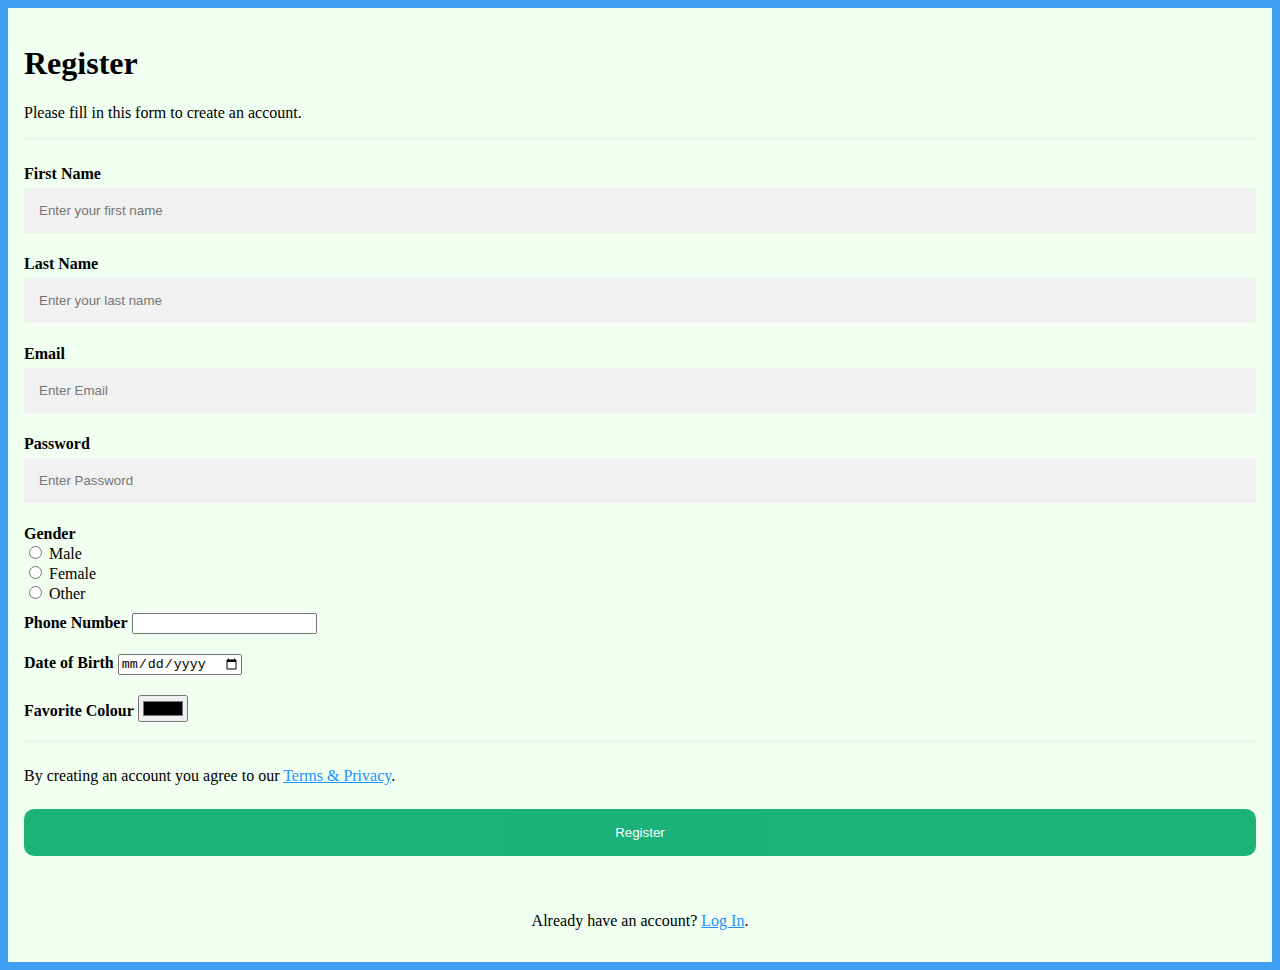
==== index.html @ 84ec6eb6 "first commit" ====
<!DOCTYPE html>
<html lang="en">
  <head>
    <meta charset="UTF-8" />
    <meta http-equiv="X-UA-Compatible" content="IE=edge" />
    <meta name="viewport" content="width=device-width, initial-scale=1.0" />
    <title>REGISTRATION PAGE</title>
    <link href="style.css" rel="stylesheet" />
  </head>

  <body>
    <!-- form -->
    <form action="success.html">
      <div class="container">
        <h1>Register</h1>
        <p>Please fill in this form to create an account.</p>
        <hr />
        <label for="fname"><b>First Name</b></label>
        <input
          type="text"
          placeholder="Enter your first name"
          name="fname"
          id="fname"
          required
        />

        <label for="lname"><b>Last Name</b></label>
        <input
          type="text"
          placeholder="Enter your last name"
          name="lname"
          id="lname"
          required
        />

        <label for="email"><b>Email</b></label>
        <input
          type="text"
          placeholder="Enter Email"
          name="email"
          id="email"
          required
        />

        <label for="psw"><b>Password</b></label>
        <input
          type="password"
          placeholder="Enter Password"
          name="psw"
          id="psw"
          required
        />

        <label for="gender"><b>Gender</b></label
        ><br />
        <input type="radio" name="gender" value="male" /> Male<br />
        <input type="radio" name="gender" value="female" /> Female<br />
        <input type="radio" name="gender" value="other" /> Other<br />

        <div class="label1">
          <label for="pnumber"><b>Phone Number</b></label>
          <input type="tel" name="pnumber" id="pnumber" required />
        </div>
        <div class="label1">
          <label for="dob"><b>Date of Birth</b></label>
          <input type="date" name="dob" id="dob" required />
        </div>
        <div class="label1">
          <label for="favcolour"><b>Favorite Colour</b></label>
          <input type="color" name="favcolour" id="favcolour" required />
        </div>

        <hr />
        <p>
          By creating an account you agree to our
          <a href="#">Terms & Privacy</a>.
        </p>
        <button type="submit" class="registerbtn" a href="success.html">
          Register
        </button>
      </div>

      <div class="container signin">
        <p>
          Already have an account?
          <a href="login.html" target="_blank" class="login">Log In</a>.
        </p>
      </div>
    </form>
  </body>
</html>
---- style.css ----
* {
    box-sizing: border-box;
}

body {
    background-color: rgb(63, 159, 243);
}

/* Add padding to containers */
.container {
    padding: 16px;
}

/* input fields */
input[type="text"],
input[type="password"] {
    width: 100%;
    padding: 15px;
    margin: 5px 0 22px 0;
    display: inline-block;
    border: none;
    background: #f1f1f1;
}

input[type="text"]:focus,
input[type="password"]:focus {
    background-color: #ddd;
    outline: none;
}

hr {
    border: 1px solid #f1f1f1;
    margin-bottom: 25px;
}

/*submit/register button */
.registerbtn {
    background-color: #04aa6d;
    color: white;
    padding: 16px 20px;
    margin: 8px 0;
    border: none;
    cursor: pointer;
    width: 100%;
    opacity: 0.9;
}

.registerbtn:hover {
    color: cornflowerblue;
}

/* Add a blue text color to links */
a {
    color: dodgerblue;
}

/* background color and center the text of the "sign in" section */
.signin {
    background-color: #f1f1f1;
    text-align: center;
}

.login:hover {
    color: blanchedalmond;
}

.label1 {
    padding-bottom: 10px;
    padding-top: 10px;
}

.container {
    background-color: honeydew;
}

/* button style */
button {
    border-radius: 10px;

    padding: 5px;
}

#successpage {
    font-style: italic;
}

#email1 {
    width: 100%;
    padding: 15px;
    margin: 5px 0 22px 0;
    display: inline-block;
    border: none;
    background: #f1f1f1;
}
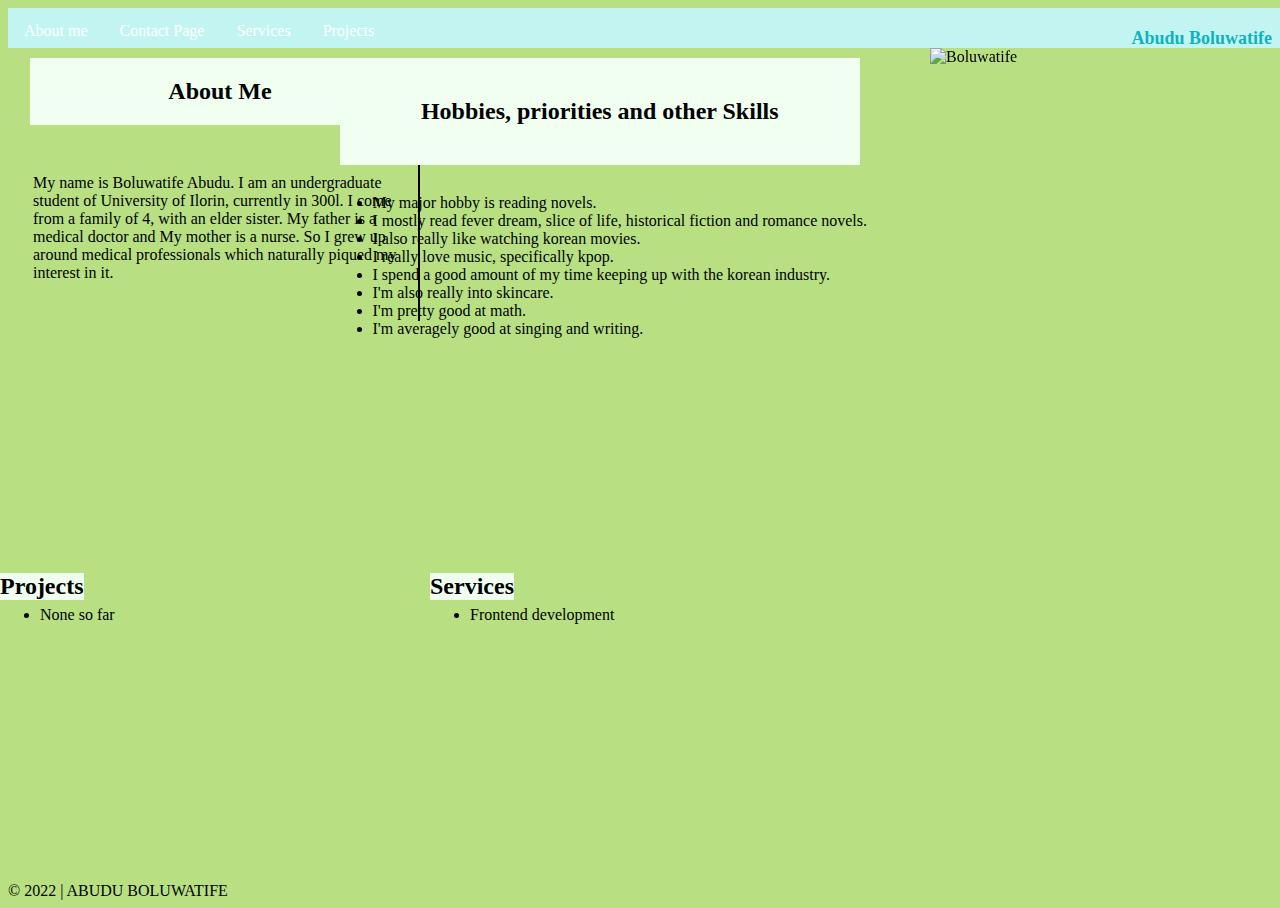
==== commit 814131f3: "portfolio first commit" ====
--- a/index.html
+++ b/index.html
@@ -1,91 +1,98 @@
 <!DOCTYPE html>
-<html lang="en">
-  <head>
-    <meta charset="UTF-8" />
-    <meta http-equiv="X-UA-Compatible" content="IE=edge" />
-    <meta name="viewport" content="width=device-width, initial-scale=1.0" />
-    <title>REGISTRATION PAGE</title>
-    <link href="style.css" rel="stylesheet" />
-  </head>
+<html>
 
-  <body>
-    <!-- form -->
-    <form action="success.html">
-      <div class="container">
-        <h1>Register</h1>
-        <p>Please fill in this form to create an account.</p>
-        <hr />
-        <label for="fname"><b>First Name</b></label>
-        <input
-          type="text"
-          placeholder="Enter your first name"
-          name="fname"
-          id="fname"
-          required
-        />
+<head>
+  <meta charset="utf-8">
+  <meta name="viewport" content="width=device-width">
+  <title>MY PORTFOLIO</title>
+  <link href="style.css" rel="stylesheet" type="text/css" />
 
-        <label for="lname"><b>Last Name</b></label>
-        <input
-          type="text"
-          placeholder="Enter your last name"
-          name="lname"
-          id="lname"
-          required
-        />
+</head>
 
-        <label for="email"><b>Email</b></label>
-        <input
-          type="text"
-          placeholder="Enter Email"
-          name="email"
-          id="email"
-          required
-        />
-
-        <label for="psw"><b>Password</b></label>
-        <input
-          type="password"
-          placeholder="Enter Password"
-          name="psw"
-          id="psw"
-          required
-        />
-
-        <label for="gender"><b>Gender</b></label
-        ><br />
-        <input type="radio" name="gender" value="male" /> Male<br />
-        <input type="radio" name="gender" value="female" /> Female<br />
-        <input type="radio" name="gender" value="other" /> Other<br />
-
-        <div class="label1">
-          <label for="pnumber"><b>Phone Number</b></label>
-          <input type="tel" name="pnumber" id="pnumber" required />
-        </div>
-        <div class="label1">
-          <label for="dob"><b>Date of Birth</b></label>
-          <input type="date" name="dob" id="dob" required />
-        </div>
-        <div class="label1">
-          <label for="favcolour"><b>Favorite Colour</b></label>
-          <input type="color" name="favcolour" id="favcolour" required />
+<body>
+    <!-- header -->
+    <header>
+        <div>
+            <nav class="nav">
+                <ul class="nav" id="ul">
+                    <li class="list"><a href="#aboutme" id="aboutme">About me</a></li>
+                    <li class="list"><a href="contact.html" id="Contact Page" target="_blank">Contact Page</a></li>
+                    <li class="list"><a href="#Services" id="Services">Services</a></li>
+                    <li class="list"><a href="#Projects" id="Projects">Projects</a></li>
+                    <li id="Bolu"><strong> Abudu Boluwatife</strong></li>
+                </ul>
         </div>
 
-        <hr />
-        <p>
-          By creating an account you agree to our
-          <a href="#">Terms & Privacy</a>.
-        </p>
-        <button type="submit" class="registerbtn" a href="success.html">
-          Register
-        </button>
-      </div>
+    </header>
 
-      <div class="container signin">
-        <p>
-          Already have an account?
-          <a href="login.html" target="_blank" class="login">Log In</a>.
-        </p>
-      </div>
-    </form>
-  </body>
+    <main>
+        <section>
+            <table id="table1">
+                <caption>
+                    <h2 class="caption" id="aboutme2">
+                        About Me
+                    </h2>
+                </caption>
+                <td>
+                    <p>My name is Boluwatife Abudu. I am an undergraduate student of University of
+                        Ilorin,
+                        currently in 300l. I
+                        come from a family of 4, with an elder sister. My father is a medical doctor and My mother is a
+                        nurse.
+                        So I grew up around medical professionals which naturally piqued my interest in it.</p>
+                </td>
+            </table>
+        </section>
+        <section>
+            <table id="table2">
+                <caption class="caption" id="hobbie">
+                    <h2>Hobbies, priorities and other Skills</h2>
+                </caption>
+                <td>
+                    <ul>
+                        <li>My major hobby is reading novels.</li>
+                        <li>I mostly read fever dream, slice of life, historical fiction and romance novels.</li>
+                        <li>I also really like watching korean movies.</li>
+                        <li>I really love music, specifically kpop.</li>
+                        <li>I spend a good amount of my time keeping up with the korean industry.</li>
+                        <li>I'm also really into skincare.</li>
+                        <li>I'm pretty good at math.</li>
+                        <li>I'm averagely good at singing and writing.</li>
+                    </ul>
+                </td>
+            </table>
+        </section>
+        <section>
+            <img src="images/bolu1.jpg" alt="Boluwatife">
+        </section>
+  <section>
+            <h2 id="projects2">
+                Projects
+            </h2>
+
+            <ul id="project3">
+                <li> None so far</li>
+            </ul>
+
+        </section>
+        <section id="project7">
+            <h2 id="project5">
+                Services
+            </h2>
+            <ul id="project6">
+                <li>Frontend development</li>
+            </ul>
+        </section>
+
+        <footer>
+            © 2022 | ABUDU BOLUWATIFE
+        </footer>
+ <!--
+  This script places a badge on your repl's full-browser view back to your repl's cover
+  page. Try various colors for the theme: dark, light, red, orange, yellow, lime, green,
+  teal, blue, blurple, magenta, pink!
+  -->
+  <script src="https://replit.com/public/js/replit-badge.js" theme="blue" defer></script> 
+</body>
+
 </html>
--- a/style.css
+++ b/style.css
@@ -1,94 +1,145 @@
-* {
-    box-sizing: border-box;
+html,
+body {
+    height: 100%;
+    width: 100%;
 }
 
-body {
-    background-color: rgb(63, 159, 243);
+/*image */
+
+/* nav */
+#ul {
+    list-style-type: none;
+    margin: 0;
+    padding: 0;
+    overflow: hidden;
+    background-color: rgb(194, 245, 242);
+    width: 100%;
+    height: 40px;
 }
 
-/* Add padding to containers */
-.container {
-    padding: 16px;
+.list {
+    float: left;
 }
 
-/* input fields */
-input[type="text"],
-input[type="password"] {
-    width: 100%;
-    padding: 15px;
-    margin: 5px 0 22px 0;
-    display: inline-block;
-    border: none;
-    background: #f1f1f1;
+li a {
+    display: block;
+    color: white;
+    text-align: center;
+    padding: 14px 16px;
+    text-decoration: none;
 }
 
-input[type="text"]:focus,
-input[type="password"]:focus {
-    background-color: #ddd;
-    outline: none;
+li a:hover {
+    background-color: rgb(20, 17, 1);
 }
 
-hr {
-    border: 1px solid #f1f1f1;
-    margin-bottom: 25px;
+#Bolu {
+    display: block;
+    color: rgb(14, 179, 190);
+    text-align: right;
+    padding: 20px 16px;
+    text-decoration-style: bold;
+    font-size: large;
 }
 
-/*submit/register button */
-.registerbtn {
-    background-color: #04aa6d;
-    color: white;
-    padding: 16px 20px;
-    margin: 8px 0;
-    border: none;
-    cursor: pointer;
-    width: 100%;
-    opacity: 0.9;
+p h2 {
+    padding: 100px;
+    margin-top: 50px;
 }
 
-.registerbtn:hover {
-    color: cornflowerblue;
+html {
+    background-color: rgb(184, 224, 131);
 }
 
-/* Add a blue text color to links */
-a {
-    color: dodgerblue;
+.class,
+#hobbie,
+#aboutme2 {
+    background-color: honeydew;
+    padding: 20px;
+    margin: 10px;
 }
 
-/* background color and center the text of the "sign in" section */
-.signin {
-    background-color: #f1f1f1;
-    text-align: center;
+span {
+    block-size: 1px;
+    color: solid black;
 }
 
-.login:hover {
-    color: blanchedalmond;
+/* aboutme */
+#table1 {
+    border-right: 2px solid black;
+    width: 400px;
+    padding: 20px 10px;
+    border-left: 2px;
+    position: absolute;
+    left: 20px;
 }
 
-.label1 {
-    padding-bottom: 10px;
-    padding-top: 10px;
+/*hobbies  */
+#table2 {
+    border-right: 2px;
+    position: absolute;
+    right: 410px;
 }
 
-.container {
-    background-color: honeydew;
+/* image */
+img {
+    width: 350px;
+    height: 600px;
+    position: fixed;
+    right: 0px;
 }
 
-/* button style */
-button {
-    border-radius: 10px;
-
-    padding: 5px;
+#projects2 {
+    background-color: honeydew;
+    position: absolute;
+    left: 0px;
+    bottom: 280px;
 }
 
-#successpage {
-    font-style: italic;
+#project3 {
+    position: absolute;
+    left: 0px;
+    bottom: 260px;
 }
 
-#email1 {
-    width: 100%;
-    padding: 15px;
-    margin: 5px 0 22px 0;
-    display: inline-block;
-    border: none;
-    background: #f1f1f1;
+#project5 {
+    background-color: honeydew;
+    position: absolute;
+    left: 430px;
+    bottom: 280px;
+}
+
+#project6 {
+    position: absolute;
+    left: 430px;
+    bottom: 260px;
+}
+
+footer {
+    position: absolute;
+    bottom: 0px;
+}
+
+#name,
+#email {
+    display: flex;
+    text-align: right;
+    width: 400px;
+    line-height: 26px;
+    margin-bottom: 10px;
+}
+
+input {
+    height: 20px;
+    flex: 0 0 200px;
+    margin-left: 10px;
+}
+
+#message {
+    display: flex;
+    text-align: right;
+    width: 400px;
+    line-height: 50px;
+    margin-bottom: 10px;
+    height: 50px;
 }